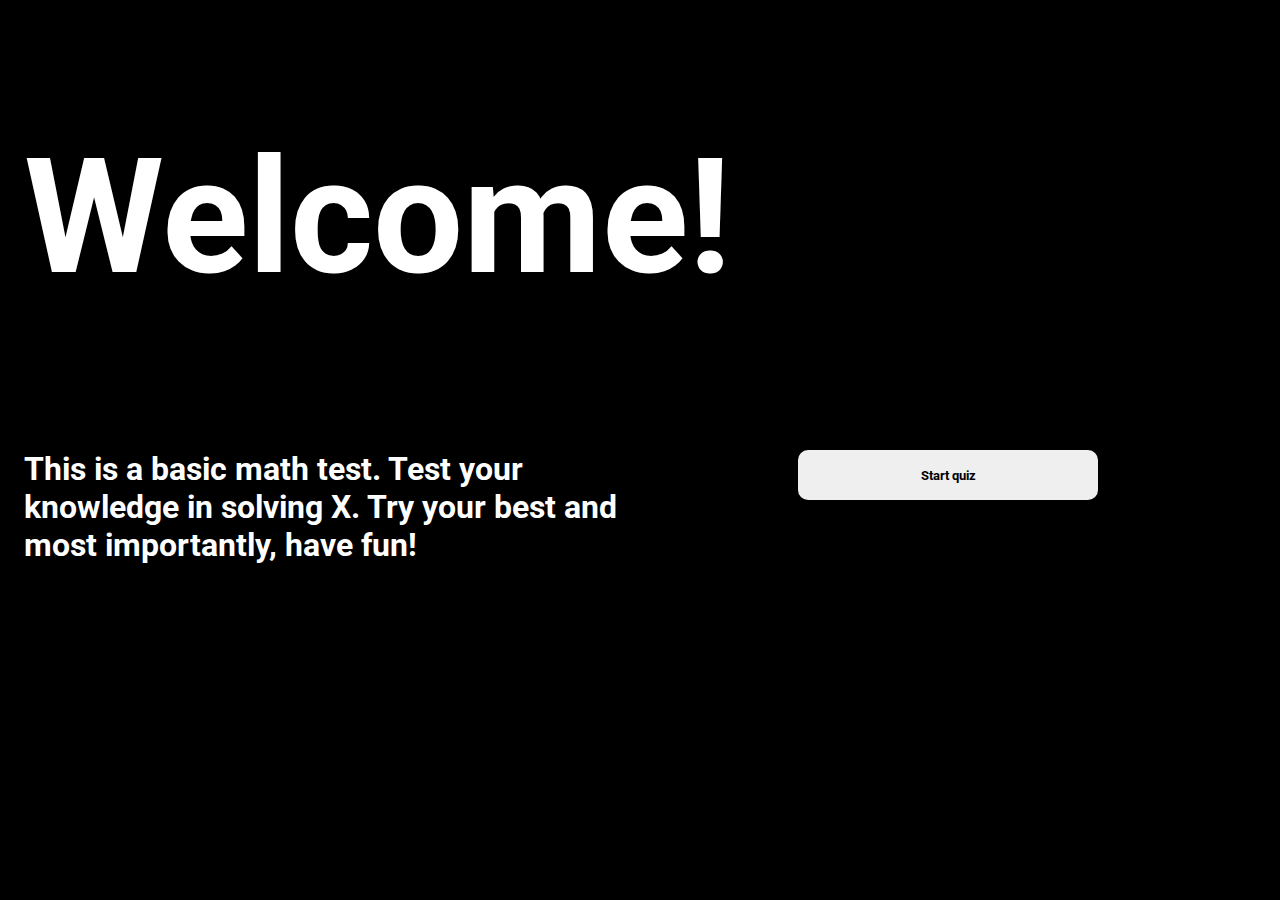
==== TheQuizz2/index.html @ 8739dab1 "New quizz project. This is a new version of the quizz project i created a while back." ====
<!DOCTYPE html>
<html lang="en">

<head>
    <meta charset="UTF-8">
    <meta name="viewport" content="width=device-width, initial-scale=1.0">
    <title>Document</title>
    <link rel="stylesheet" href="/TheQuizz2/style.css">
</head>

<body>
    <main>
        <div class="row">
            <section class="header">
                <h1> Welcome!</h1>
            </section>

            <section class="para">
                <p class="para__description">This is a basic math test. Test your knowledge in solving X.
                    Try your best and most importantly, have fun! </p>
                <div class="starterButton">
                    <button>Start quiz</button>
                </div>

            </section>

        </div>

    </main>
</body>

</html>
---- TheQuizz2/style.css ----
@import url("https://fonts.googleapis.com/css2?family=Roboto:ital,wght@0,100;0,300;0,400;0,500;0,700;0,900;1,100;1,300;1,400;1,500;1,700;1,900&display=swap");
* {
  margin: 0;
  padding: 0;
  box-sizing: border-box;
  color: white;
  font-family: "Roboto", sans-serif;
}
body {
  background-color: black;
}
main {
  display: flex;
  padding: 24px;
  height: 100vh;
}
.row {
  display: flex;
  flex-direction: column;
  justify-content: center;
  width: 100%;
}
.header {
  display: flex;
  padding: 100px 0;
  text-align: start;
  height: 50%;
  font-size: 5em;
}
.para {
  display: flex;
  text-align: start;
  height: 50%;
  font-weight: bold;
  font-size: 2em;
  justify-content: center;
}
.para__description {
  width: 50%;
}
.starterButton {
  display: flex;
  width: 50%;
  justify-content: center;
}
button {
  cursor: pointer;
  font-weight: bold;
  border: none;
  color: black;
  border-radius: 10px;
  height: 50px;
  width: 100%;
  max-width: 300px;
  transition: all 1s ease;
}
button:hover {
  background-color: red;
  color: white;
}
button:active {
  transform: scale(0.95);
}
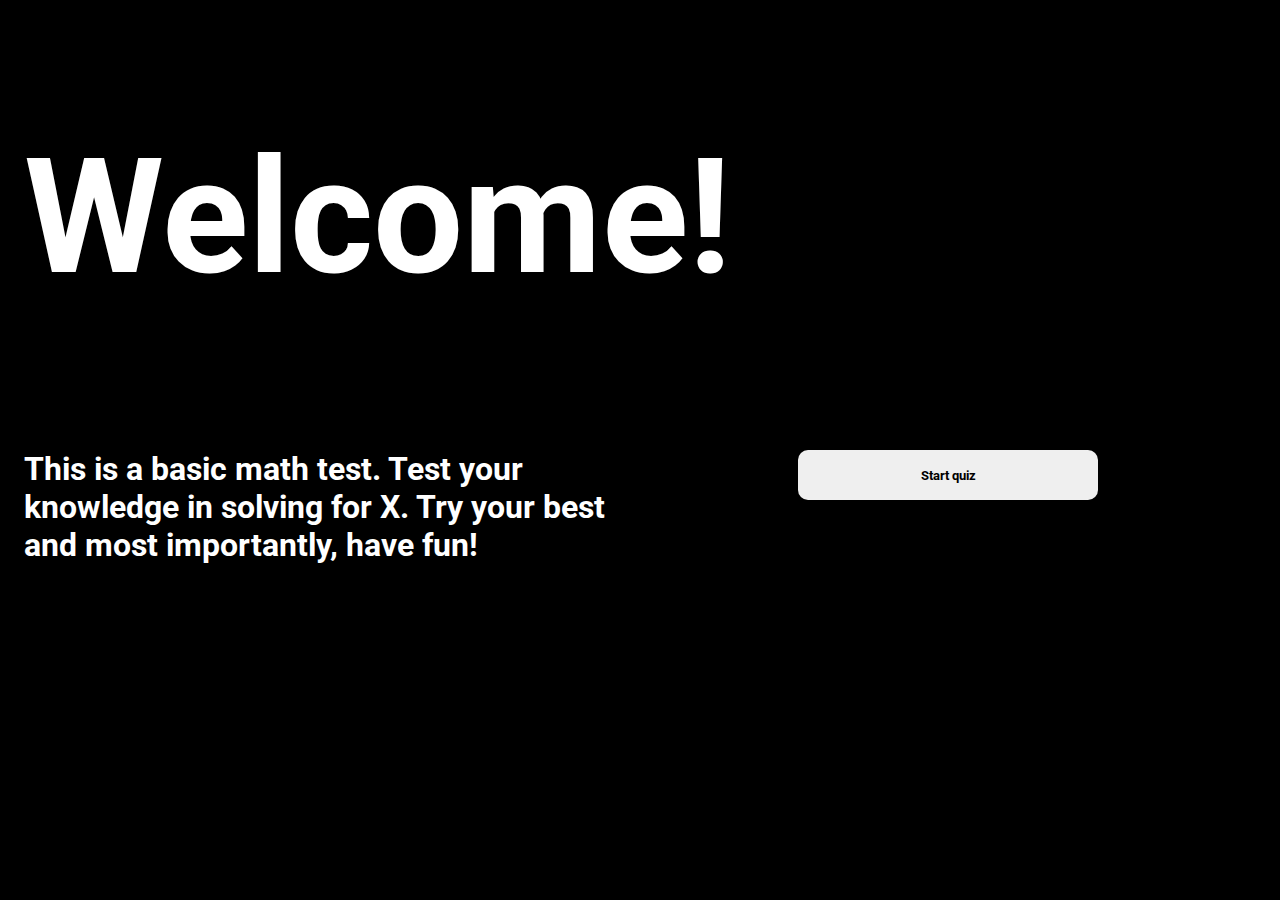
==== commit e23d1ae2: ""for x"" ====
--- a/TheQuizz2/index.html
+++ b/TheQuizz2/index.html
@@ -16,7 +16,7 @@
             </section>
 
             <section class="para">
-                <p class="para__description">This is a basic math test. Test your knowledge in solving X.
+                <p class="para__description">This is a basic math test. Test your knowledge in solving for X.
                     Try your best and most importantly, have fun! </p>
                 <div class="starterButton">
                     <button>Start quiz</button>
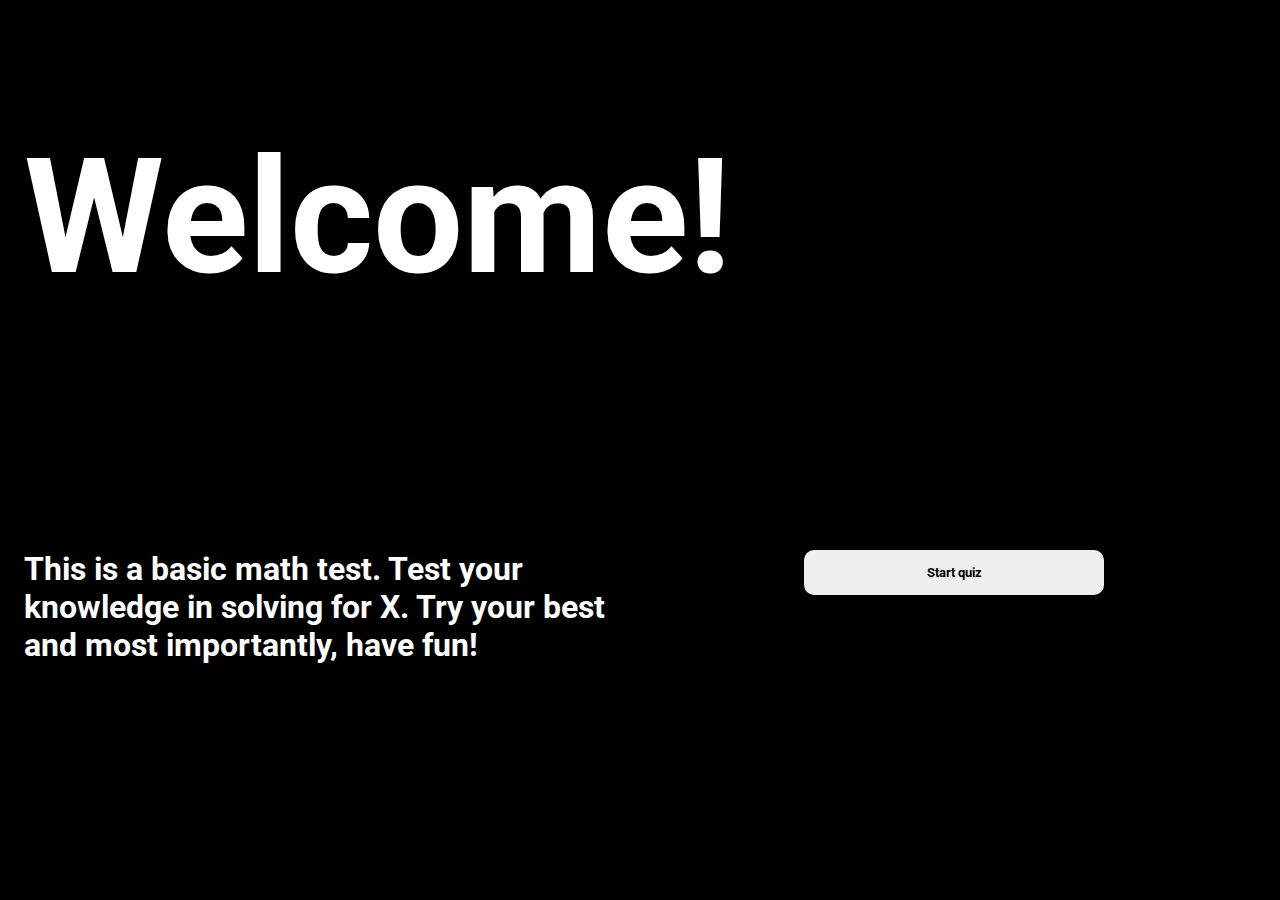
==== commit e41a65de: "Made changes to font display in the intro page. i also added @media." ====
--- a/TheQuizz2/index.html
+++ b/TheQuizz2/index.html
@@ -9,7 +9,7 @@
 </head>
 
 <body>
-    <main>
+    <main id="main">
         <div class="row">
             <section class="header">
                 <h1> Welcome!</h1>
@@ -19,13 +19,11 @@
                 <p class="para__description">This is a basic math test. Test your knowledge in solving for X.
                     Try your best and most importantly, have fun! </p>
                 <div class="starterButton">
-                    <button>Start quiz</button>
+                    <button id="start-button">Start quiz</button>
                 </div>
-
             </section>
-
         </div>
-
+        <script src="/TheQuizz2/script.js"></script>
     </main>
 </body>
 
--- a/TheQuizz2/style.css
+++ b/TheQuizz2/style.css
@@ -6,10 +6,18 @@
   color: white;
   font-family: "Roboto", sans-serif;
 }
+.fade-out {
+    opacity: 0;
+    transition: opacity 0.5s ease-out;
+}
+::selection{
+    background-color: white;
+    color:black;
+}
 body {
   background-color: black;
 }
-main {
+#main {
   display: flex;
   padding: 24px;
   height: 100vh;
@@ -22,7 +30,7 @@
 }
 .header {
   display: flex;
-  padding: 100px 0;
+  margin: 100px 0;
   text-align: start;
   height: 50%;
   font-size: 5em;
@@ -37,6 +45,7 @@
 }
 .para__description {
   width: 50%;
+  margin-right:24px;
 }
 .starterButton {
   display: flex;
@@ -49,7 +58,7 @@
   border: none;
   color: black;
   border-radius: 10px;
-  height: 50px;
+  height: 5vh;
   width: 100%;
   max-width: 300px;
   transition: all 1s ease;
@@ -61,3 +70,40 @@
 button:active {
   transform: scale(0.95);
 }
+
+@media(max-width:576px){
+    .row{
+        display: flex;
+        flex-direction: column;
+        align-items: center;
+    }
+    .header{
+        display: flex;
+        width: 100%;
+        font-size: 10vw;
+        justify-content: center;
+        align-items: center;
+        margin-top: 100px;
+
+    }
+    .para{
+        display: flex;
+        height:50%;
+        font-size: 6vw;
+        flex-direction: column;
+        margin-top:100px;
+
+    }
+    .para__description{
+        width: 100%;
+    }
+    .starterButton{
+        display: flex;
+        align-items: start;
+        width: 100%;
+    }
+    .starterButton{
+        margin-top: 24px;
+    }
+
+}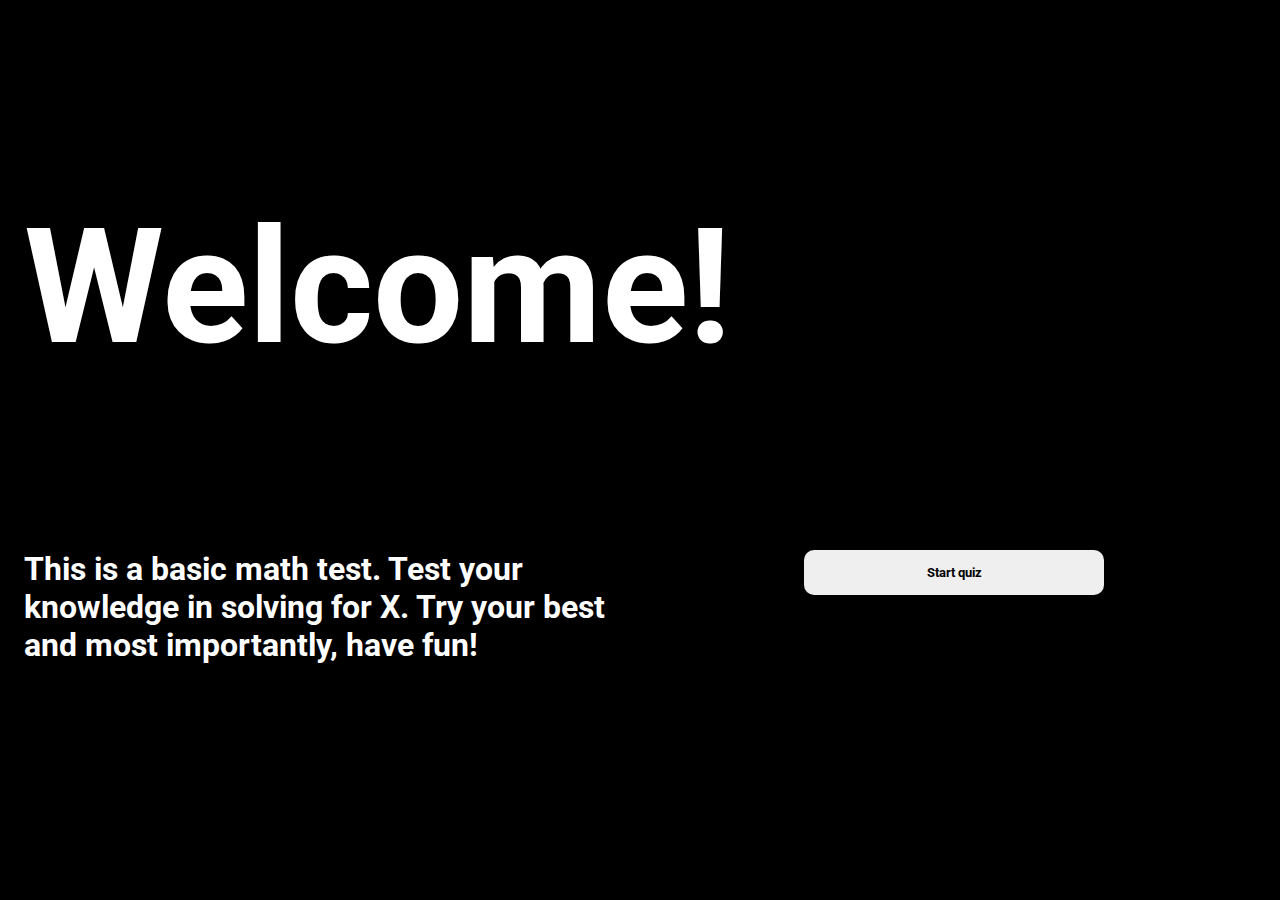
==== commit 56e5b5d3: ".." ====
--- a/TheQuizz2/index.html
+++ b/TheQuizz2/index.html
@@ -4,12 +4,12 @@
 <head>
     <meta charset="UTF-8">
     <meta name="viewport" content="width=device-width, initial-scale=1.0">
-    <title>Document</title>
+    <title>TheQuizz2</title>
     <link rel="stylesheet" href="/TheQuizz2/style.css">
 </head>
 
 <body>
-    <main id="main">
+    <main class="main">
         <div class="row">
             <section class="header">
                 <h1> Welcome!</h1>
@@ -23,8 +23,8 @@
                 </div>
             </section>
         </div>
-        <script src="/TheQuizz2/script.js"></script>
     </main>
+    <script src="/TheQuizz2/script.js"></script>
 </body>
 
 </html>--- a/TheQuizz2/style.css
+++ b/TheQuizz2/style.css
@@ -7,31 +7,40 @@
   font-family: "Roboto", sans-serif;
 }
 .fade-out {
-    opacity: 0;
-    transition: opacity 0.5s ease-out;
+  opacity: 0;
+  transition: opacity 0.5s ease;
 }
-::selection{
-    background-color: white;
-    color:black;
+::selection {
+  background-color: white;
+  color: black;
 }
+/* CSS for the initial hidden state and fade-in effect */
 body {
   background-color: black;
 }
-#main {
+.row.visible {
+    opacity: 1;
+}
+.main {
   display: flex;
   padding: 24px;
   height: 100vh;
+
 }
 .row {
   display: flex;
   flex-direction: column;
   justify-content: center;
   width: 100%;
+  opacity: 0;
+  transition: opacity 1s ease-out;
+
 }
 .header {
   display: flex;
   margin: 100px 0;
   text-align: start;
+  align-items: center;
   height: 50%;
   font-size: 5em;
 }
@@ -45,7 +54,7 @@
 }
 .para__description {
   width: 50%;
-  margin-right:24px;
+  margin-right: 24px;
 }
 .starterButton {
   display: flex;
@@ -61,49 +70,46 @@
   height: 5vh;
   width: 100%;
   max-width: 300px;
-  transition: all 1s ease;
+  transition: all 300ms ease;
 }
 button:hover {
   background-color: red;
   color: white;
+  transform: scale(1.05);
 }
 button:active {
-  transform: scale(0.95);
+  transform: scale(1);
 }
 
-@media(max-width:576px){
-    .row{
-        display: flex;
-        flex-direction: column;
-        align-items: center;
-    }
-    .header{
-        display: flex;
-        width: 100%;
-        font-size: 10vw;
-        justify-content: center;
-        align-items: center;
-        margin-top: 100px;
-
-    }
-    .para{
-        display: flex;
-        height:50%;
-        font-size: 6vw;
-        flex-direction: column;
-        margin-top:100px;
-
-    }
-    .para__description{
-        width: 100%;
-    }
-    .starterButton{
-        display: flex;
-        align-items: start;
-        width: 100%;
-    }
-    .starterButton{
-        margin-top: 24px;
-    }
-
-}+@media (max-width: 576px) {
+  .row {
+    display: flex;
+    flex-direction: column;
+    align-items: center;
+  }
+  .header {
+    display: flex;
+    width: 100%;
+    font-size: 10vw;
+    justify-content: center;
+    align-items: center;
+    margin: 0 auto;
+  }
+  .para {
+    display: flex;
+    height: 50%;
+    font-size: 6vw;
+    flex-direction: column;
+  }
+  .para__description {
+    width: 100%;
+  }
+  .starterButton {
+    display: flex;
+    align-items: start;
+    width: 100%;
+  }
+  .starterButton {
+    margin-top: 24px;
+  }
+}
